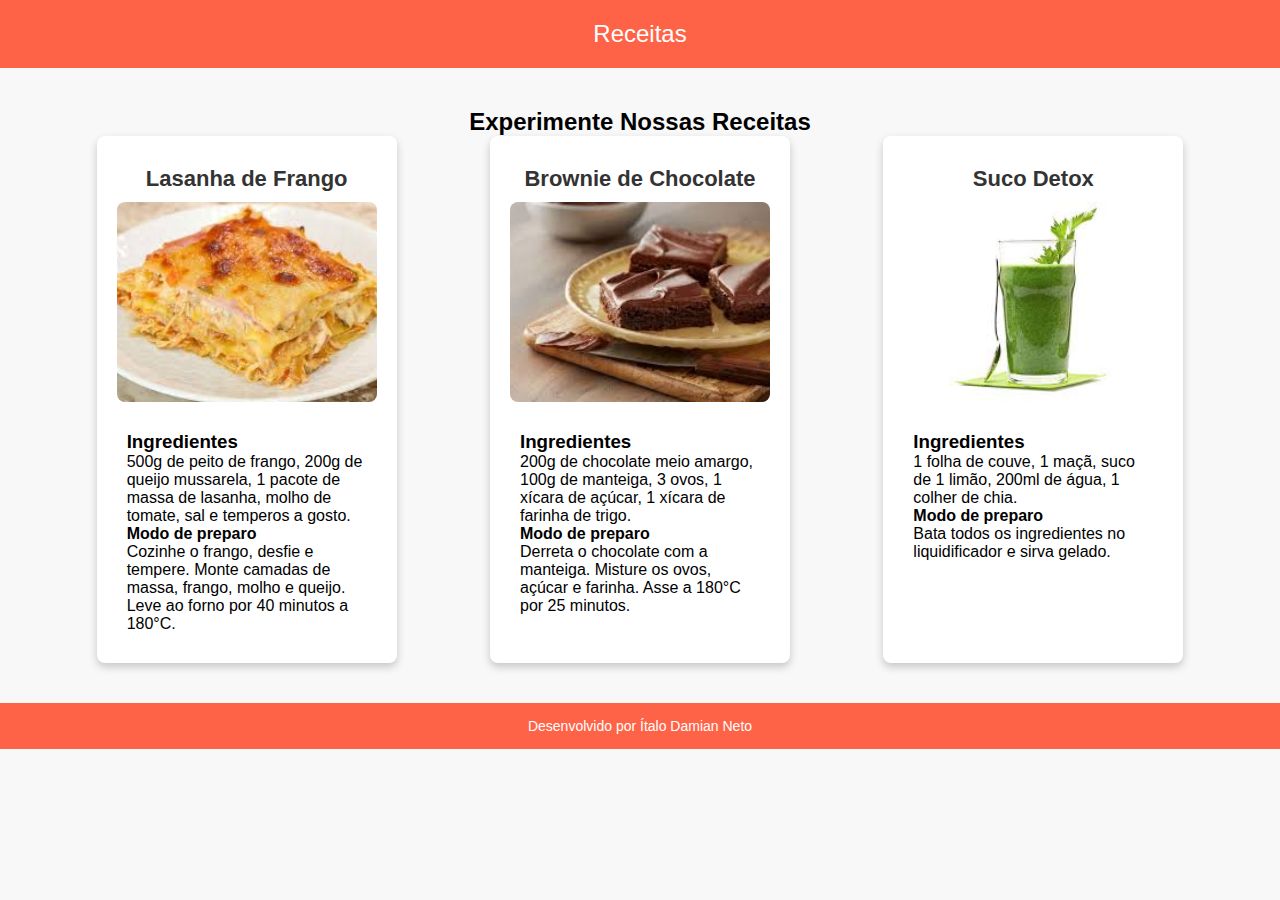
==== receitas web/receitas.html @ 4b9746c6 "receitas web" ====
<!DOCTYPE html>
<html lang="pt-BR">
<head>
    <meta charset="UTF-8">
    <meta name="viewport" content="width=device-width, initial-scale=1.0">
    <title>Receitas Deliciosas</title>
    <style>
        * {
            margin: 0;
            padding: 0;
            box-sizing: border-box;
        }
        body {
            font-family: Arial, sans-serif;
            text-align: center;
            background-color: #f8f8f8;
        }
        header {
            background-color: #ff6347;
            color: white;
            padding: 20px;
            font-size: 24px;
        }
        .container {
            max-width: 1200px;
            margin: 20px auto;
            padding: 20px;
        }
        .grid {
            display: grid;
            grid-template-columns: repeat(auto-fit, minmax(300px, 1fr));
            gap: 20px;
            justify-items: center;
        }
        .box {
            background-color: #fff;
            padding: 20px;
            border-radius: 8px;
            text-align: center;
            width: 300px;
            transition: transform 0.3s ease;
            box-shadow: 0 4px 8px rgba(0, 0, 0, 0.2);
        }
        .box:hover {
            transform: scale(1.05);
        }
        .box img {
            width: 100%;
            height: 200px;
            object-fit: cover;
            border-radius: 8px;
            margin-top: 10px;
        }
        .recipe-title {
            font-size: 22px;
            font-weight: bold;
            color: #333;
            margin-top: 10px;
        }
        .recipe-content {
            margin-top: 15px;
            padding: 10px;
            text-align: left;
        }
        footer {
            margin-top: 20px;
            padding: 15px;
            background-color: #ff6347;
            color: white;
            font-size: 14px;
        }
    </style>
</head>
<body>
    
    <header>
        Receitas 
    </header>

    <div class="container">
        <h2>Experimente Nossas Receitas</h2>
        <div class="grid">
            <div class="box">
                <div class="recipe-title">Lasanha de Frango</div>
                <img src="lasanha.jpg" alt="Lasanha de Frango">
                <div class="recipe-content">
                    <h3>Ingredientes</h3>
                    <p>500g de peito de frango, 200g de queijo mussarela, 1 pacote de massa de lasanha, molho de tomate, sal e temperos a gosto.</p>
                    <h4>Modo de preparo</h4>
                    <p>Cozinhe o frango, desfie e tempere. Monte camadas de massa, frango, molho e queijo. Leve ao forno por 40 minutos a 180°C.</p>
                </div>
            </div>
            <div class="box">
                <div class="recipe-title">Brownie de Chocolate</div>
                <img src="brownie.jpg" alt="Brownie de Chocolate">
                <div class="recipe-content">
                    <h3>Ingredientes</h3>
                    <p>200g de chocolate meio amargo, 100g de manteiga, 3 ovos, 1 xícara de açúcar, 1 xícara de farinha de trigo.</p>
                    <h4>Modo de preparo</h4>
                    <p>Derreta o chocolate com a manteiga. Misture os ovos, açúcar e farinha. Asse a 180°C por 25 minutos.</p>
                </div>
            </div>
            <div class="box">
                <div class="recipe-title">Suco Detox</div>
                <img src="suco-detox.jpg" alt="Suco Detox">
                <div class="recipe-content">
                    <h3>Ingredientes</h3>
                    <p>1 folha de couve, 1 maçã, suco de 1 limão, 200ml de água, 1 colher de chia.</p>
                    <h4>Modo de preparo</h4>
                    <p>Bata todos os ingredientes no liquidificador e sirva gelado.</p>
                </div>
            </div>
        </div>
    </div>

    <footer>
        Desenvolvido por Ítalo Damian Neto
    </footer>
</body>
</html>
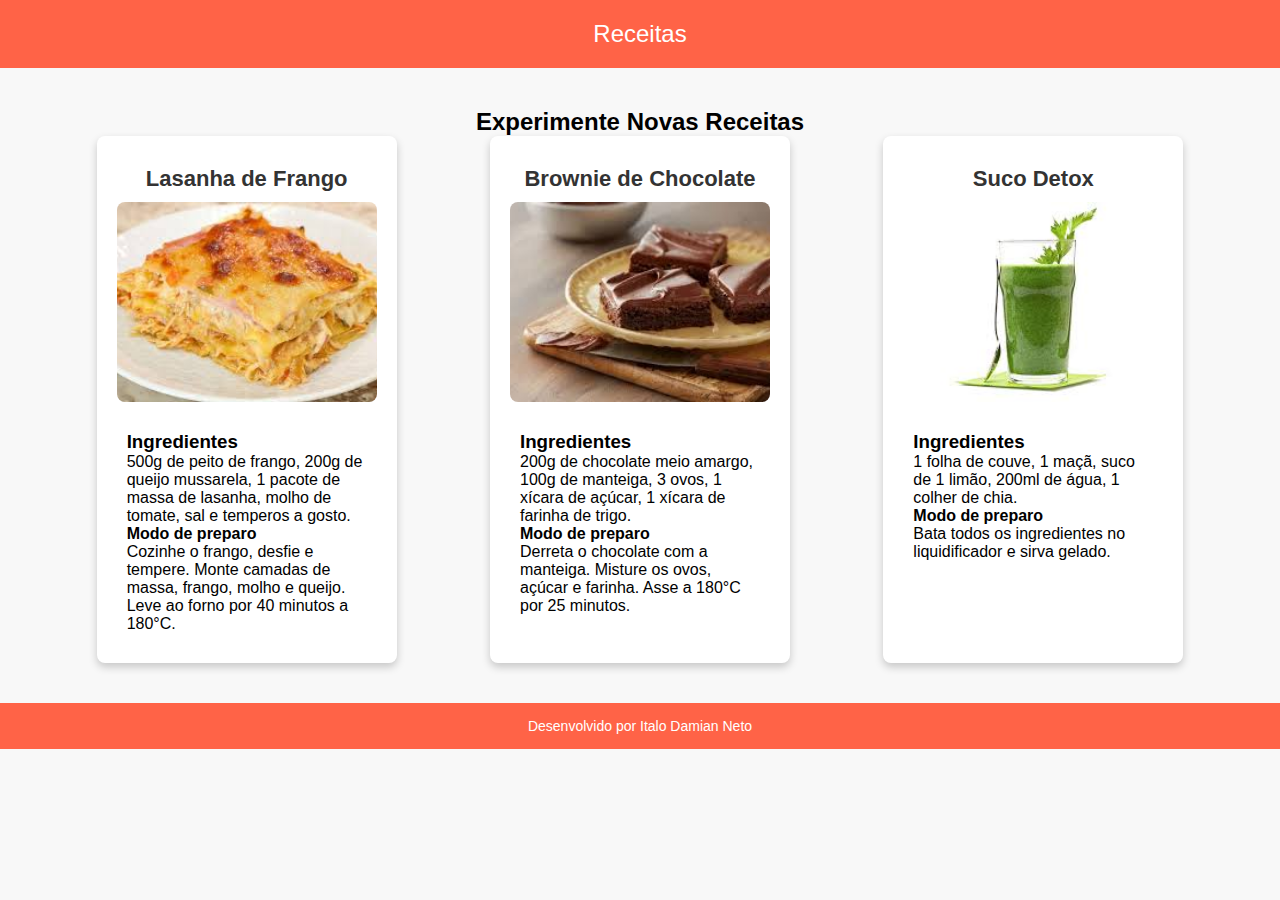
==== commit 3a03579c: "Update receitas.html" ====
--- a/receitas web/receitas.html
+++ b/receitas web/receitas.html
@@ -78,7 +78,7 @@
     </header>
 
     <div class="container">
-        <h2>Experimente Nossas Receitas</h2>
+        <h2>Experimente Novas Receitas</h2>
         <div class="grid">
             <div class="box">
                 <div class="recipe-title">Lasanha de Frango</div>
@@ -114,7 +114,7 @@
     </div>
 
     <footer>
-        Desenvolvido por Ítalo Damian Neto
+        Desenvolvido por Italo Damian Neto
     </footer>
 </body>
 </html>
